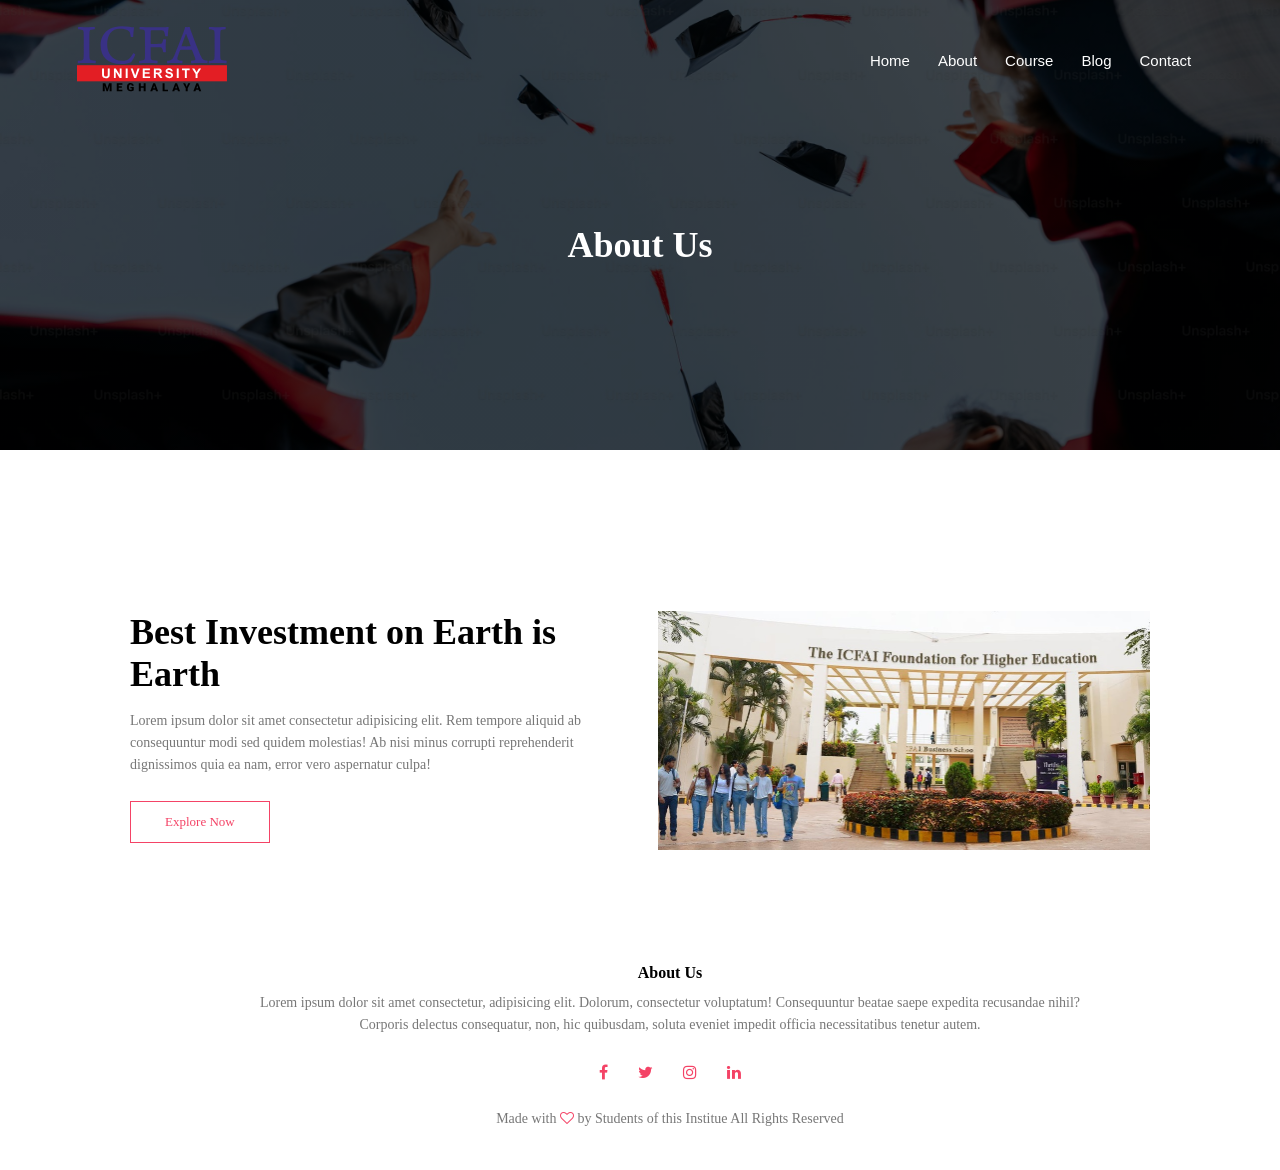
==== about.html @ a2fa92a8 "Updated project design" ====
<!DOCTYPE html>
<html lang="en">
<head>
  <meta charset="UTF-8">
  <meta name="viewport" content="width=device-width, initial-scale=1.0">
  <title>ICFAI MANAGEMENT SYSTEM</title>
  <link rel="stylesheet" href="style.css">
  <link rel="stylesheet" href="https://stackpath.bootstrapcdn.com/font-awesome/4.7.0/css/font-awesome.min.css">
</head>
<body>
     <section class="sub-header">
        <nav>
          <a href="index.html"> <img src="images/Logo.svg"></a>
          <div class="nav-links">
              <ul>
                <li> <a href="index.html">Home</a></li>
                <li> <a href="about.html">About</a></li>
                <li> <a href="">Course</a></li>
                <li> <a href="">Blog</a></li>
                <li> <a href="">Contact</a></li>
              </ul>
          </div>
        </nav>

        <h1>About Us</h1>

     </section>

     <!-- .......................About Us............................ -->

     <section class="About-us">

      <div  class="row">
        <div class="About-col">
            <h1>Best Investment on Earth is Earth</h1>
            <p>Lorem ipsum dolor sit amet consectetur adipisicing elit. Rem tempore aliquid ab consequuntur modi sed quidem molestias! Ab nisi minus corrupti reprehenderit dignissimos quia ea nam, error vero aspernatur culpa!</p>
            <a href="" class="hero-btn red-btn">Explore Now</a>
        </div>

        <div class="About-col">
            <img src="images/ICFAI-MBA.jpg">
        </div>
      </div>
     </section>

     <!-- ........................Footer.............................. -->

     <section class="Footer">
        <h4>About Us</h4>
        <p>Lorem ipsum dolor sit amet consectetur, adipisicing elit. Dolorum, consectetur voluptatum! Consequuntur beatae saepe expedita recusandae nihil? <br> Corporis delectus consequatur, non, hic quibusdam, soluta eveniet impedit officia necessitatibus tenetur autem.</p>

        <div class="icons">

            <i class="fa fa-facebook"></i>
            <i class="fa fa-twitter"></i>
            <i class="fa fa-instagram"></i>
            <i class="fa fa-linkedin"></i>
        </div>

        <p>Made with <i class="fa fa-heart-o"></i>  by Students of this Institue All Rights Reserved </p>
     </section>
</body>
</html>
---- style.css ----
*{
  margin: 0;
  padding: 0;
}

.header{
  min-height: 125vh;
  width: 100%;
  background-image: linear-gradient(rgba(4,9,30,0.7),rgba(4,9,30,0.7))
  ,url(images/banner.jpeg);
  background-position: center;
  background-size: cover;
  position: relative;
}

nav{
  display: flex;
  padding: 2% 6%;
  justify-content: space-between;
  align-items: center;
}

nav img{
  width: 150px;
}

.nav-links{
  flex: 1;
  text-align: right;
}

.nav-links ul li{
  list-style: none;
  display: inline-block;
  padding: 8px 12px;
  position: relative;
}

.nav-links ul li::after{
  content: '';
  width: 0%;
  height: 2px;
  background-color: #f44366;
  display: block;
  margin: auto;
  transition: 0.5s;
}

.nav-links ul li:hover::after{
  width: 100%;
}

.nav-links ul li a{
  text-decoration: none;
  color: white;
  font-size: 15px;
  font-family: sans-serif;
}

.text-box{
  width: 90%;
  color: white;
  position: absolute;
  top: 50%;
  left: 50%;
  transform: translate(-50%, -50%);
  text-align: center;
}

.text-box h1{
  font-size: 50px;
}

.text-box p{
  margin: 10px 0 40px;
  font-size: 14px;
  color: white;
}

.hero-btn{
  display: inline-block;
  text-decoration: none;
  color: white;
  border: 1px solid white;
  padding: 12px 34px;
  font-size: 13px;
  background: transparent;
  position: relative;
  cursor: pointer;
}

.hero-btn:hover{
  border: 1px solid #f44366;
  background: #f44366;
  transition: 1s;
}

/* ...........course.......... */

.Course {
  width: 80%;
  margin: auto;
  text-align: center;
  padding-top: 100px;
}

h1{
  font-size: 36px;
  font-weight: 600;
}

p{
  color: #777;
  font-size: 14px;
  font-weight: 300;
  line-height: 22px;
  padding: 10px;
}

.row {
  margin-top: 5%;
  display: flex;
  justify-content: space-between;
}

.Course-col {
  flex-basis: 31%;
  background: #fff3f3;
  border-radius: 10px;
  margin-bottom: 5%;
  padding: 20px 12px;
  box-sizing: border-box;
  transition: 0.5s;
  cursor: pointer;
}

h3 {
  text-align: center;
  font-weight: 600;
  margin: 10px 0;
}

.Course-col:hover {
  box-shadow: 0 0 20px 0px rgba(221, 4, 4, 0.2);
}

.Campus {
  width: 80%;
  margin: auto;
  text-align: center;
  padding-top: 50px;
}

.Campus-col {
  flex-basis: 32%;
  border-radius: 10px;
  margin-bottom: 30px;
  position: relative;
  overflow: hidden;
}

.Campus-col img {
  width: 100%;
  display: block;
}

.layer {
  background-color: transparent;
  height: 100%;
  width: 100%;
  position: absolute;
  top: 0;
  left: 0;
  transition: 0.5s;
}

.layer:hover{
  background: rgba(226, 0, 0, 0.7);
}

.layer h3 {
  width: 100%;
  font-weight: 500;
  color: white;
  font-size: 26px;
  bottom: 0;
  left: 50%;
  transform: translate(-50%);
  position: absolute;
  opacity: 0;
  transition: 0.5s;
  font-family: Arial, Helvetica, sans-serif;
}

.layer:hover h3 {
  bottom: 49%;
  opacity: 1;
} 

/* ....................Facilities.....................*/

.Facilities {
  width: 80%;
  margin: auto;
  text-align: center;
  padding: 100px;
}

.Facilities-col {
  flex-basis: 31%;
  border-radius: 10px;
  margin-bottom: 5%;
  text-align: left;
}

.Facilities-col img {
  width: 100%;
  border-radius: 10px;
}

.Facilities-col p {
  padding: 0;
}

.Facilities-col h3 {
  margin-top: 16px;
  margin-bottom: 15px;
  text-align: left;
}

/* ..................................Testimonials....................................*/

.Testimonials {
  width: 80%;
  margin: auto;
  padding-top: 100px;
  text-align: center;
}

.Testimonials-col {
  flex-basis: 44%;
  border-radius: 10px;
  margin-bottom: 5%;
  text-align: left;
  background: #fff3f3;
  padding: 25px;
  cursor: pointer;
  display: flex;
}

.Testimonials-col img {
  height: 40px;
  margin-left: 5px;
  margin-right: 30px;
  border-radius: 50%;
}

.Testimonials-col p {
  padding: 0;
}

.Testimonials-col h3 {
  margin-top: 15px;
  text-align: left;
}

.Testimonials-col .fa {
  color: #f44366;
}

/* ...............................................call to action section...........................................*/

.cta {
  margin: 100px auto;
  width: 80%;
  background-image: linear-gradient(rgba(0, 0, 0, 0.7), rgba(0, 0, 0, 0.7)), url(images/gradutes.jpg);
  background-position: center;
  border-radius: 10px;
  text-align: center;
  padding: 100px 0;
}

.cta h1 {
  color: white;
  margin-bottom: 40px;
  padding: 0;
}

/* .................................Footer..................................... */

.Footer {
  width: 100%;
  text-align: center;
  padding: 30px;
}

.Footer h1 {
  margin-bottom: 25px;
  margin-top: 20px;
  font-weight: 600;
}

.icons .fa {
  color: #f44366;
  margin: 0 13px;
  cursor: pointer;
  padding: 18px 0;
}

.fa-heart-o {
  color: #f44366;
}

/* .................................About Us........................................*/

.sub-header {
  height: 50vh;
  width: 100%;
  background-image: linear-gradient(rgba(0,0,0,0.7), rgba(0,0,0,0.7)),url(images/background1.jpg);
  background-position: center;
  background-size: cover;
  text-align: center;
  color: white;
}

.sub-header h1 {
  margin-top: 100px;
}

.About-us {
  width: 80%;
  margin: auto;
  padding-top: 80px;
  padding-bottom: 50px;
}

.About-col {
  flex-basis: 48%;
  padding: 30px 2px;
}

.About-col img {
  width: 100%;
}

.About-col h1 {
  padding: 0;
}

.About-col p {
  padding: 15px 0 25px;
}

.red-btn {
  border: 1px solid #f44366;
  background: transparent;
  color: #f44366;
}

.red-btn:hover {
  color: white;
}
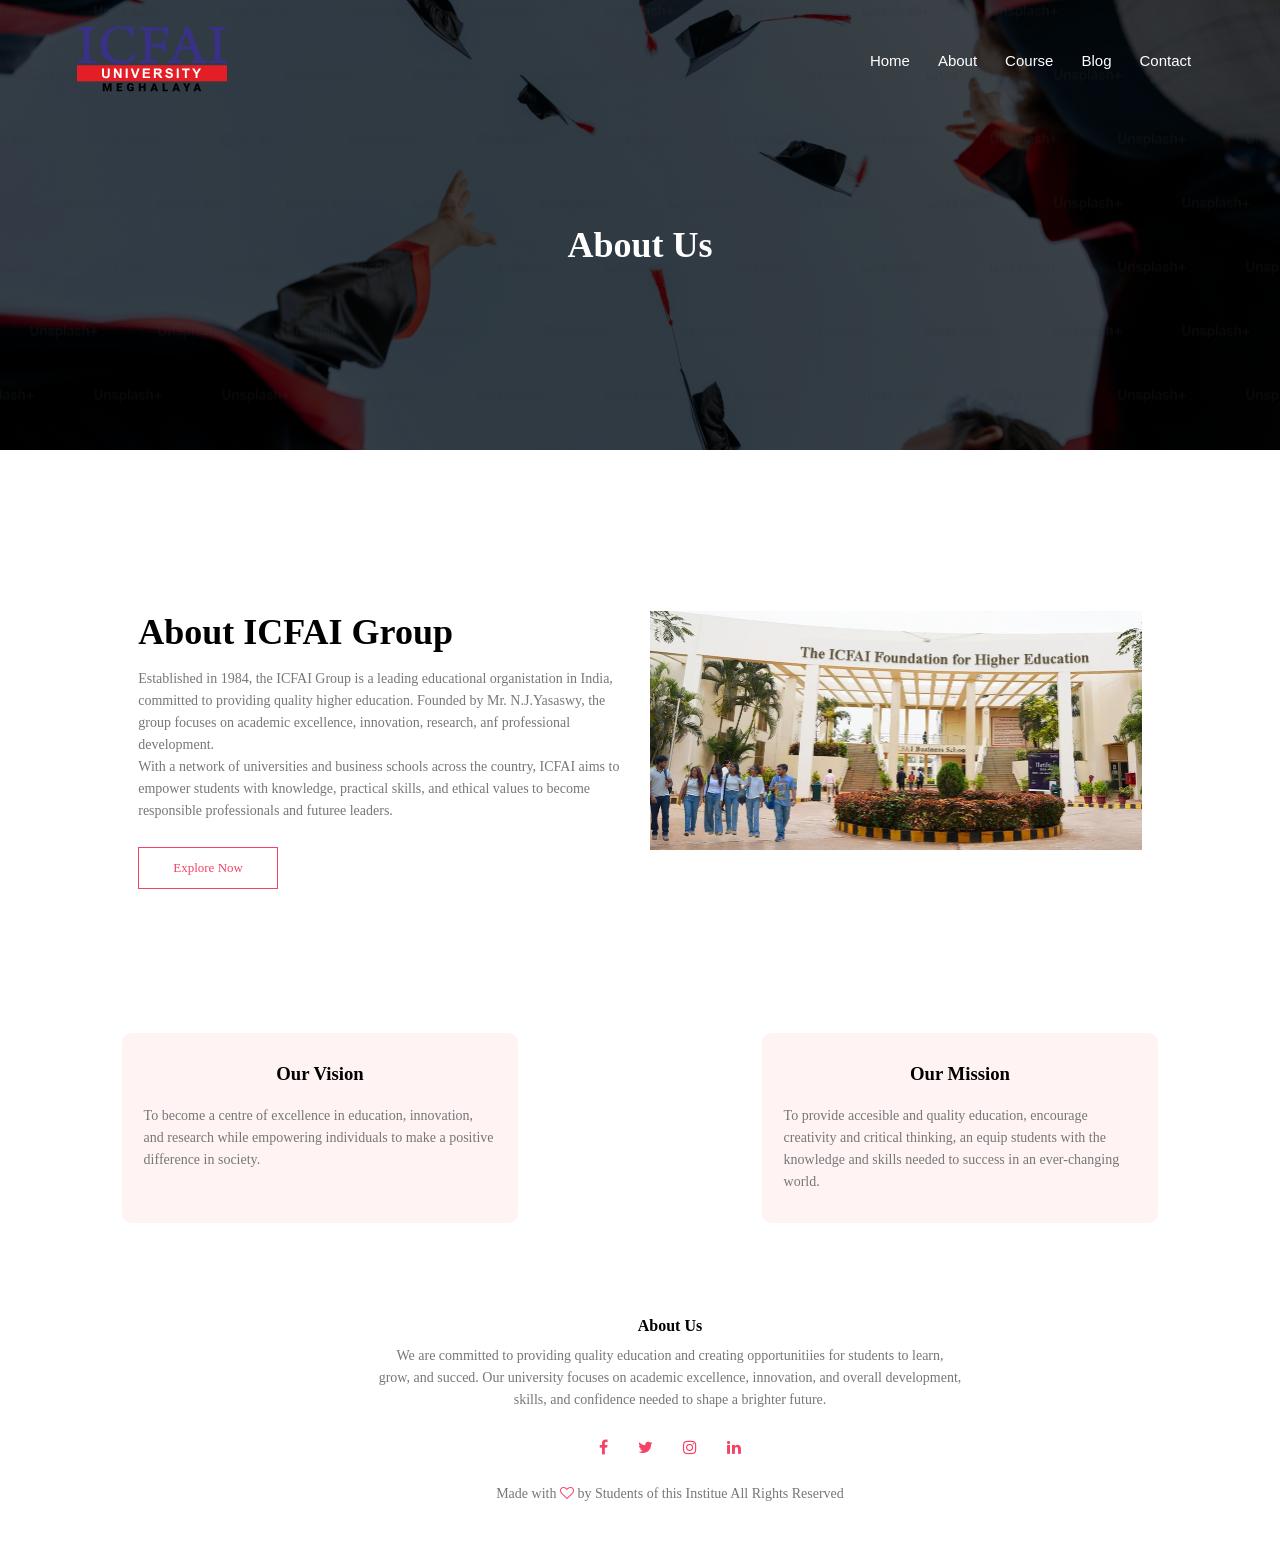
==== commit 9e02dc17: "Upload project design" ====
--- a/about.html
+++ b/about.html
@@ -32,8 +32,10 @@
 
       <div  class="row">
         <div class="About-col">
-            <h1>Best Investment on Earth is Earth</h1>
-            <p>Lorem ipsum dolor sit amet consectetur adipisicing elit. Rem tempore aliquid ab consequuntur modi sed quidem molestias! Ab nisi minus corrupti reprehenderit dignissimos quia ea nam, error vero aspernatur culpa!</p>
+            <h1>About ICFAI Group</h1>
+            <p>Established in 1984, the ICFAI Group is a leading educational organistation in India, committed to providing quality higher education. Founded by Mr. N.J.Yasaswy, the group focuses on academic excellence, innovation, research, anf professional development. <br>
+              With a network of universities and business schools across the country, ICFAI aims to empower students with knowledge, practical skills, and ethical values to become responsible professionals and futuree leaders. 
+            </p>
             <a href="" class="hero-btn red-btn">Explore Now</a>
         </div>
 
@@ -43,11 +45,21 @@
       </div>
      </section>
 
+        <div class="row">
+            <div class="Tea-col">
+              <h3>Our Vision</h3>
+              <p>To become a centre of excellence in education, innovation, and research while empowering individuals to make a positive difference in society.</p>
+          </div>
+             <div class="Tea-col">
+              <h3>Our Mission</h3>
+              <p>To provide accesible and quality education, encourage creativity and critical thinking, an equip students with the knowledge and skills needed to success in an ever-changing world.</p>
+          </div>
+        </div>
      <!-- ........................Footer.............................. -->
 
      <section class="Footer">
         <h4>About Us</h4>
-        <p>Lorem ipsum dolor sit amet consectetur, adipisicing elit. Dolorum, consectetur voluptatum! Consequuntur beatae saepe expedita recusandae nihil? <br> Corporis delectus consequatur, non, hic quibusdam, soluta eveniet impedit officia necessitatibus tenetur autem.</p>
+        <p>We are committed to providing quality education and creating opportunitiies for students to learn, <br> grow, and succed. Our university focuses on academic excellence, innovation, and overall development,<br> skills, and confidence needed to shape a brighter future.</p>
 
         <div class="icons">
 
--- a/style.css
+++ b/style.css
@@ -286,6 +286,33 @@
   padding: 0;
 }
 
+.row {
+  margin-top: 5%;
+  display: flex;
+  justify-content: space-around;
+}
+
+.Tea-col {
+  flex-basis: 31%;
+  background: #fff3f3;
+  border-radius: 10px;
+  margin-bottom: 5%;
+  padding: 20px 12px;
+  box-sizing: border-box;
+  transition: 0.5s;
+  cursor: pointer;
+}
+
+h3 {
+  text-align: center;
+  font-weight: 600;
+  margin: 10px 0;
+}
+
+.Tea-col:hover {
+  box-shadow: 0 0 20px 0px rgba(221, 4, 4, 0.2);
+}
+
 /* .................................Footer..................................... */
 
 .Footer {
